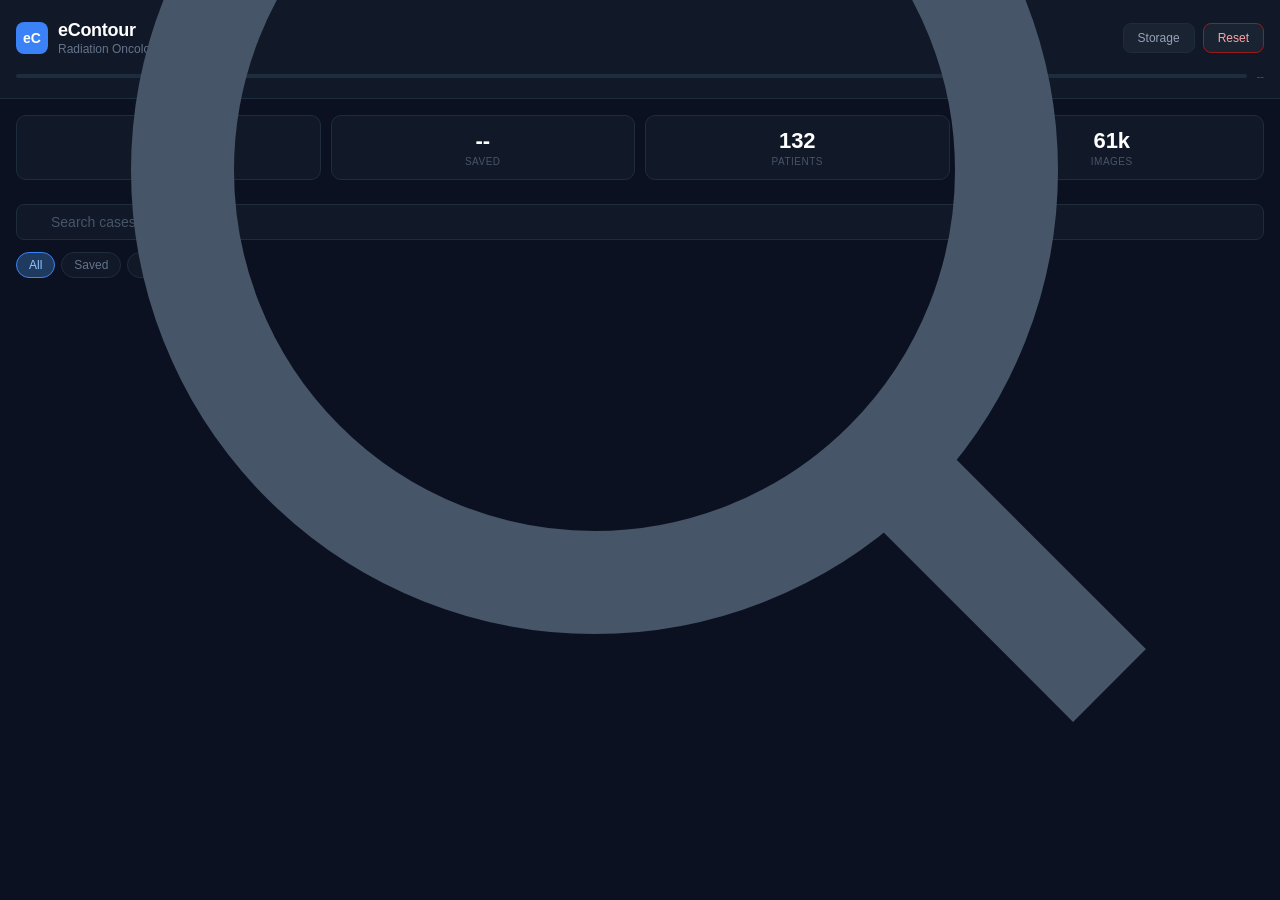
==== case.html @ e30c6faa "feat: eContour offline PWA - touch controls, IndexedDB storage, modern UI - Custom touch controls: 1" ====
<!DOCTYPE html>
<html lang="en">
<head>
    <meta charset="UTF-8">
    <meta name="viewport" content="width=device-width, initial-scale=1.0, maximum-scale=1.0, user-scalable=no, viewport-fit=cover">
    <title>eContour</title>
    <link rel="manifest" href="/manifest.json">
    <meta name="theme-color" content="#0b1120">
    <meta name="apple-mobile-web-app-capable" content="yes">
    <meta name="apple-mobile-web-app-status-bar-style" content="black-translucent">
    <script src="/assets/jquery-3.5.1.min.js"></script>
    <script src="/assets/cornerstone.js"></script>
    <script src="/assets/cornerstoneMath.js"></script>
    <script src="/assets/cornerstoneTools.js"></script>
    <script src="/assets/cornerstoneWebImageLoader.js"></script>
    <script src="/assets/hammerjs.js"></script>
    <script src="/db.js"></script>
    <style>
        :root {
            --bg: #0b1120; --surface: #111827; --surface2: #1a2332;
            --border: #1e2d3d; --border2: #2a3a4d;
            --text: #e2e8f0; --text2: #94a3b8; --text3: #64748b; --text4: #475569;
            --accent: #3b82f6; --accent-dim: #1e3a5f;
            --success: #059669; --success-bg: #064e3b;
        }
        * { box-sizing: border-box; margin: 0; padding: 0; }
        body { font-family: -apple-system, BlinkMacSystemFont, 'Segoe UI', Roboto, sans-serif; background: var(--bg); color: var(--text); overflow: hidden; height: 100dvh; -webkit-tap-highlight-color: transparent; }
        .app { display: flex; flex-direction: column; height: 100dvh; }

        /* Topbar */
        .topbar { background: var(--surface); padding: 6px 10px; padding-top: max(6px, env(safe-area-inset-top)); display: flex; align-items: center; gap: 8px; border-bottom: 1px solid var(--border); flex-shrink: 0; min-height: 44px; z-index: 10; }
        .tb-back { color: var(--accent); text-decoration: none; font-size: 18px; padding: 4px 6px; display: flex; align-items: center; }
        .tb-title { flex: 1; overflow: hidden; }
        .tb-title h2 { font-size: 13px; font-weight: 600; color: #fff; white-space: nowrap; overflow: hidden; text-overflow: ellipsis; }
        .tb-title p { font-size: 10px; color: var(--text3); white-space: nowrap; overflow: hidden; text-overflow: ellipsis; }
        .tb-btn { background: var(--surface2); border: 1px solid var(--border); color: var(--text2); padding: 6px 12px; border-radius: 8px; font-size: 12px; cursor: pointer; font-weight: 500; }
        .tb-btn:active { background: var(--border); }
        .tb-btn.saved { background: var(--success-bg); border-color: var(--success); color: #6ee7b7; }

        /* Viewer */
        .viewer-wrap { flex: 1; position: relative; overflow: hidden; background: #000; }
        #dicomImage { position: absolute; top: 0; left: 0; width: 100%; height: 100%; touch-action: none; }
        .hud { position: absolute; top: 10px; right: 10px; background: rgba(0,0,0,0.75); backdrop-filter: blur(8px); color: #fff; padding: 5px 12px; border-radius: 8px; font-size: 13px; font-weight: 600; font-variant-numeric: tabular-nums; pointer-events: none; z-index: 5; }
        .ov-tag { position: absolute; top: 10px; left: 10px; background: rgba(37,99,235,0.85); backdrop-filter: blur(8px); color: #fff; padding: 4px 10px; border-radius: 8px; font-size: 11px; font-weight: 500; pointer-events: none; z-index: 5; display: none; }
        .hint { position: absolute; bottom: 10px; left: 50%; transform: translateX(-50%); background: rgba(0,0,0,0.7); backdrop-filter: blur(8px); color: var(--text3); padding: 5px 14px; border-radius: 20px; font-size: 11px; pointer-events: none; z-index: 5; white-space: nowrap; transition: opacity 0.5s; }

        /* Bottom */
        .bottom { background: var(--surface); border-top: 1px solid var(--border); flex-shrink: 0; padding-bottom: env(safe-area-inset-bottom); }
        .ctrl-row { display: flex; align-items: center; gap: 8px; padding: 8px 12px; }
        .ctrl-btn { background: var(--accent); color: #fff; border: none; border-radius: 8px; width: 40px; height: 40px; font-size: 18px; cursor: pointer; display: flex; align-items: center; justify-content: center; flex-shrink: 0; font-weight: 600; }
        .ctrl-btn:active { background: #2563eb; }
        .ctrl-info { font-size: 12px; color: var(--text3); min-width: 50px; text-align: center; flex-shrink: 0; font-variant-numeric: tabular-nums; }
        .slider { flex: 1; -webkit-appearance: none; height: 36px; background: transparent; }
        .slider::-webkit-slider-runnable-track { height: 4px; background: var(--border); border-radius: 2px; }
        .slider::-webkit-slider-thumb { -webkit-appearance: none; width: 20px; height: 20px; background: var(--accent); border-radius: 50%; margin-top: -8px; border: 2px solid var(--surface); box-shadow: 0 0 0 1px var(--border); }
        .tool-row { display: flex; align-items: center; gap: 6px; padding: 0 12px 8px; flex-wrap: wrap; }
        .tbtn { background: var(--surface2); border: 1px solid var(--border); color: var(--text2); border-radius: 6px; padding: 5px 10px; font-size: 12px; cursor: pointer; font-weight: 500; }
        .tbtn:active { background: var(--border); }
        .zoom-txt { font-size: 11px; color: var(--text4); font-variant-numeric: tabular-nums; margin-left: auto; }
        .ov-wrap { display: flex; align-items: center; gap: 6px; padding: 0 12px 8px; }
        .ov-sel { background: var(--surface2); border: 1px solid var(--border); color: var(--text2); border-radius: 6px; padding: 5px 8px; font-size: 11px; flex: 1; max-width: 180px; }
        .ov-op { width: 50px; }

        /* Sidebar */
        .sidebar { width: 340px; background: var(--surface); border-right: 1px solid var(--border); display: none; flex-direction: column; flex-shrink: 0; overflow: hidden; }
        .sb-head { padding: 14px; border-bottom: 1px solid var(--border); flex-shrink: 0; }
        .sb-head a { color: var(--accent); text-decoration: none; font-size: 12px; font-weight: 500; }
        .sb-head h2 { font-size: 15px; font-weight: 600; color: #fff; margin-top: 6px; }
        .sb-head p { font-size: 11px; color: var(--text3); margin-top: 3px; }
        .sb-tabs { display: flex; border-bottom: 1px solid var(--border); flex-shrink: 0; }
        .sb-tab { padding: 10px 14px; cursor: pointer; font-size: 11px; color: var(--text3); border-bottom: 2px solid transparent; font-weight: 500; transition: color 0.15s; }
        .sb-tab.on { color: #fff; border-bottom-color: var(--accent); }
        .sb-body { flex: 1; overflow-y: auto; -webkit-overflow-scrolling: touch; }
        .sb-panel { display: none; padding: 14px; }
        .sb-panel.on { display: block; }

        /* Content */
        .info-row { margin-bottom: 14px; }
        .info-lbl { font-size: 10px; color: var(--text4); text-transform: uppercase; letter-spacing: 0.5px; font-weight: 600; }
        .info-val { font-size: 13px; color: var(--text); margin-top: 4px; line-height: 1.6; }
        .info-html { font-size: 13px; color: var(--text); line-height: 1.7; word-break: break-word; }
        .info-html a { color: #60a5fa; }
        .info-html ul { margin: 8px 0 8px 18px; }
        .info-html li { margin-bottom: 4px; }

        /* Legend */
        .sec-hdr { font-size: 10px; text-transform: uppercase; color: var(--text4); padding: 10px 0 6px; border-bottom: 1px solid var(--border); margin-top: 8px; display: flex; justify-content: space-between; align-items: center; font-weight: 600; letter-spacing: 0.3px; }
        .sec-hdr.tv { color: #4ade80; } .sec-hdr.oar { color: #f87171; } .sec-hdr.ant { color: #60a5fa; }
        .sec-modes { display: flex; gap: 3px; }
        .mbtn { font-size: 9px; padding: 2px 7px; border-radius: 4px; cursor: pointer; border: 1px solid var(--border); background: var(--surface2); color: var(--text3); font-weight: 500; }
        .mbtn.on { background: var(--accent-dim); color: #93c5fd; border-color: var(--accent); }
        .leg-item { display: flex; align-items: center; padding: 6px 4px; cursor: pointer; border-radius: 6px; }
        .leg-item:active { background: var(--surface2); }
        .leg-item.off { opacity: 0.3; }
        .leg-dot { width: 14px; height: 14px; border-radius: 4px; margin-right: 8px; border: 1px solid rgba(255,255,255,0.1); flex-shrink: 0; }
        .leg-name { font-size: 12px; flex: 1; min-width: 0; overflow: hidden; text-overflow: ellipsis; white-space: nowrap; color: var(--text); }
        .leg-modes { display: flex; gap: 2px; flex-shrink: 0; }
        .lm-btn { font-size: 9px; padding: 2px 6px; border-radius: 4px; cursor: pointer; border: 1px solid var(--border); background: transparent; color: var(--text4); font-weight: 600; }
        .lm-btn.on { background: var(--accent-dim); color: #93c5fd; border-color: var(--accent); }

        /* Drawer */
        .drawer-bg { display: none; position: fixed; inset: 0; background: rgba(0,0,0,0.6); z-index: 100; }
        .drawer-bg.open { display: block; }
        .drawer { position: fixed; bottom: 0; left: 0; right: 0; background: var(--surface); border-radius: 16px 16px 0 0; max-height: 75dvh; z-index: 101; transform: translateY(100%); transition: transform 0.3s ease; display: flex; flex-direction: column; padding-bottom: env(safe-area-inset-bottom); }
        .drawer.open { transform: translateY(0); }
        .dw-handle { padding: 10px; text-align: center; cursor: grab; flex-shrink: 0; }
        .dw-handle::after { content: ''; display: block; width: 36px; height: 4px; background: var(--border2); border-radius: 2px; margin: 0 auto; }
        .dw-tabs { display: flex; border-bottom: 1px solid var(--border); flex-shrink: 0; overflow-x: auto; }
        .dw-tab { padding: 10px 14px; cursor: pointer; font-size: 12px; color: var(--text3); border-bottom: 2px solid transparent; white-space: nowrap; font-weight: 500; }
        .dw-tab.on { color: #fff; border-bottom-color: var(--accent); }
        .dw-body { overflow-y: auto; flex: 1; padding: 14px; -webkit-overflow-scrolling: touch; }
        .dw-panel { display: none; }
        .dw-panel.on { display: block; }

        @media (min-width: 768px) {
            .app { flex-direction: row; }
            .topbar { display: none; }
            .sidebar { display: flex; }
            .bottom { display: flex; align-items: center; gap: 12px; padding: 8px 16px; padding-bottom: max(8px, env(safe-area-inset-bottom)); }
            .ctrl-row { flex: 1; padding: 0; }
            .tool-row { padding: 0; border-left: 1px solid var(--border); padding-left: 12px; }
            .ov-wrap { padding: 0; border-left: 1px solid var(--border); padding-left: 12px; }
            .drawer, .drawer-bg { display: none !important; }
        }
        @media (min-width: 1200px) { .sidebar { width: 380px; } }
    </style>
</head>
<body>
    <div class="app">
        <div class="topbar">
            <a href="/" class="tb-back">
                <svg width="20" height="20" viewBox="0 0 24 24" fill="none" stroke="currentColor" stroke-width="2"><path d="M19 12H5M12 19l-7-7 7-7"/></svg>
            </a>
            <div class="tb-title">
                <h2 id="mTitle">Loading...</h2>
                <p id="mSub"></p>
            </div>
            <button class="tb-btn" id="mSaveBtn" onclick="doSave()">Save</button>
            <button class="tb-btn" onclick="toggleDrawer()">Info</button>
        </div>

        <div class="sidebar">
            <div class="sb-head">
                <a href="/">&larr; All Cases</a>
                <h2 id="dTitle">Loading...</h2>
                <p id="dSub"></p>
            </div>
            <div class="sb-tabs">
                <div class="sb-tab on" data-t="info">Info</div>
                <div class="sb-tab" data-t="contours">Contours</div>
                <div class="sb-tab" data-t="pearls">Pearls</div>
                <div class="sb-tab" data-t="legend">Structures</div>
            </div>
            <div class="sb-body">
                <div class="sb-panel on" id="p-info"><div class="info-html" id="cInfo"></div></div>
                <div class="sb-panel" id="p-contours"><div class="info-html" id="cContours"></div></div>
                <div class="sb-panel" id="p-pearls"><div class="info-html" id="cPearls"></div></div>
                <div class="sb-panel" id="p-legend"><div id="cLegend"></div></div>
            </div>
        </div>

        <div style="flex:1;display:flex;flex-direction:column;min-width:0">
            <div class="viewer-wrap">
                <div id="dicomImage"></div>
                <div class="hud" id="hud">-- / --</div>
                <div class="ov-tag" id="ovTag"></div>
                <div class="hint" id="hint">1 finger pan &middot; pinch zoom &middot; 2 fingers scroll</div>
            </div>
            <div class="bottom">
                <div class="ctrl-row">
                    <button class="ctrl-btn" id="prevBtn">&lsaquo;</button>
                    <input type="range" class="slider" id="slider" min="0" max="100" value="0">
                    <button class="ctrl-btn" id="nextBtn">&rsaquo;</button>
                    <div class="ctrl-info"><span id="sNum">1</span>/<span id="sTotal">1</span></div>
                </div>
                <div class="tool-row">
                    <button class="tbtn" id="zIn">+</button>
                    <button class="tbtn" id="zOut">&minus;</button>
                    <button class="tbtn" id="zFit">Fit</button>
                    <span class="zoom-txt" id="zTxt">100%</span>
                </div>
                <div class="ov-wrap">
                    <select class="ov-sel" id="ovSel"><option value="NONE">No Overlay</option></select>
                    <input type="range" class="ov-op" id="ovOp" min="0" max="100" value="50">
                </div>
            </div>
        </div>
    </div>

    <div class="drawer-bg" id="drawerBg" onclick="toggleDrawer()"></div>
    <div class="drawer" id="drawer">
        <div class="dw-handle" onclick="toggleDrawer()"></div>
        <div class="dw-tabs">
            <div class="dw-tab on" data-d="info">Info</div>
            <div class="dw-tab" data-d="contours">Contours</div>
            <div class="dw-tab" data-d="pearls">Pearls</div>
            <div class="dw-tab" data-d="legend">Structures</div>
        </div>
        <div class="dw-body">
            <div class="dw-panel on" id="dp-info"><div class="info-html" id="dcInfo"></div></div>
            <div class="dw-panel" id="dp-contours"><div class="info-html" id="dcContours"></div></div>
            <div class="dw-panel" id="dp-pearls"><div class="info-html" id="dcPearls"></div></div>
            <div class="dw-panel" id="dp-legend"><div id="dcLegend"></div></div>
        </div>
    </div>

    <script>
    (function(){
        const FILL='fill',OUTLINE='outline',HIDE='hide';
        let cData,regions={},contours=[],sContours=[];
        let cur=0,el,stk;
        let tMode={TV:FILL,OAR:OUTLINE,ANT:FILL,OTHER:FILL};
        let rMode={};

        function rgb(h){
            if(!h)return'255,0,0';if(h.includes(','))return h;
            h=h.replace('#','');if(h.length===3)h=h[0]+h[0]+h[1]+h[1]+h[2]+h[2];
            const n=parseInt(h,16);return((n>>16)&255)+','+((n>>8)&255)+','+(n&255);
        }

        function toggleDrawer(){
            document.getElementById('drawerBg').classList.toggle('open');
            document.getElementById('drawer').classList.toggle('open');
        }

        async function loadImg(imageId){
            const src=imageId.replace('local:','');
            return new Promise((res,rej)=>{
                const img=new Image();img.crossOrigin='anonymous';
                img.onload=()=>{
                    const c=document.createElement('canvas');c.width=img.naturalWidth;c.height=img.naturalHeight;
                    const ctx=c.getContext('2d');ctx.drawImage(img,0,0);
                    const d=ctx.getImageData(0,0,c.width,c.height);
                    res({imageId,minPixelValue:0,maxPixelValue:255,slope:1,intercept:0,
                        windowCenter:128,windowWidth:256,render:cornerstone.renderColorImage,
                        getPixelData:()=>d.data,rows:c.height,columns:c.width,
                        height:c.height,width:c.width,color:true,
                        columnPixelSpacing:1,rowPixelSpacing:1,sizeInBytes:c.width*c.height*4});
                };
                img.onerror=()=>rej(new Error('fail: '+src));img.src=src;
            });
        }

        function initCS(){
            cornerstoneWebImageLoader.external.cornerstone=cornerstone;
            cornerstoneTools.external.cornerstone=cornerstone;
            cornerstoneTools.external.cornerstoneMath=cornerstoneMath;
            cornerstoneTools.external.Hammer=Hammer;
            cornerstone.registerImageLoader('local',id=>({promise:loadImg(id)}));

            el=document.getElementById('dicomImage');
            const p=el.parentElement;el.style.width=p.offsetWidth+'px';el.style.height=p.offsetHeight+'px';
            cornerstoneTools.init({globalToolSyncEnabled:true,mouseEnabled:true,touchEnabled:false});
            cornerstone.enable(el);

            const ids=[];
            for(let i=1;i<=cData.numSlices;i++)ids.push('local:/'+cData.name+'/CT/CT.'+i+'.jpg');
            stk={currentImageIdIndex:cur,imageIds:ids};

            cornerstoneTools.addTool(cornerstoneTools.ZoomTool);
            cornerstoneTools.addTool(cornerstoneTools.PanTool);
            cornerstoneTools.addTool(cornerstoneTools.StackScrollMouseWheelTool);
            cornerstoneTools.setToolActive('Pan',{mouseButtonMask:1});
            cornerstoneTools.setToolActive('Zoom',{mouseButtonMask:2});
            cornerstoneTools.setToolActive('StackScrollMouseWheel',{});

            cornerstone.loadAndCacheImage(ids[cur]).then(img=>{
                cornerstone.displayImage(el,img);
                cornerstoneTools.addStackStateManager(el,['stack']);
                cornerstoneTools.addToolState(el,'stack',stk);
                cornerstoneTools.stackPrefetch.enable(el);
                drawContours();
                setTimeout(()=>{fit();cornerstone.updateImage(el,true);},100);
            });

            el.addEventListener('cornerstonenewimage',e=>{
                const img=e.detail.image;
                if(img?.imageId){const i=stk.imageIds.indexOf(img.imageId);if(i>=0&&i!==cur){cur=i;updateUI();}}
            });
            el.addEventListener('cornerstoneimagerendered',updateZoom);

            initTouch();
        }

        function initTouch(){
            const mc=new Hammer.Manager(el,{
                recognizers:[[Hammer.Pan,{direction:Hammer.DIRECTION_ALL,threshold:8}],[Hammer.Pinch,{enable:true}]]
            });
            mc.get('pan').requireFailure(mc.get('pinch'));
            let lx=0,ly=0,lp=1,acc=0;const TH=25;

            mc.on('panstart',e=>{lx=e.center.x;ly=e.center.y;acc=0;});
            mc.on('panmove',e=>{
                const dx=e.center.x-lx,dy=e.center.y-ly;lx=e.center.x;ly=e.center.y;
                if(e.pointers.length>=2){
                    acc+=dy;
                    if(Math.abs(acc)>=TH){
                        const n=Math.max(0,Math.min(cData.numSlices-1,cur+(acc>0?1:-1)));
                        if(n!==cur)goSlice(n);acc=0;
                    }
                }else{const vp=cornerstone.getViewport(el);if(vp){vp.translation.x+=dx;vp.translation.y+=dy;cornerstone.setViewport(el,vp);}}
            });
            mc.on('panend',()=>{acc=0;});
            mc.on('pinchstart',()=>{lp=1;});
            mc.on('pinchmove',e=>{const vp=cornerstone.getViewport(el);if(vp){vp.scale=Math.max(0.1,Math.min(20,vp.scale*(e.scale/lp)));cornerstone.setViewport(el,vp);}lp=e.scale;});
            mc.on('pinchend',()=>{lp=1;});
        }

        function drawContours(){
            $(el).on('cornerstoneimagerendered',e=>{
                const ed=e.detail,ctx=ed.canvasContext;
                cornerstone.setToPixelCoordinateSystem(ed.enabledElement,ctx);
                const sl=sContours[cur]||[];
                for(const c of sl){
                    const mode=rMode[c.ROINumber]||tMode[(regions[c.ROINumber]||{}).type||'OTHER']||FILL;
                    if(mode===HIDE)continue;
                    const col=rgb((regions[c.ROINumber]||{}).color||c.color||'255,0,0');
                    ctx.lineWidth=1.5;ctx.lineCap=ctx.lineJoin='round';
                    ctx.strokeStyle='rgb('+col+')';ctx.beginPath();
                    ctx.moveTo(c.points[0].x,c.points[0].y);
                    for(let j=1;j<c.points.length;j++)ctx.lineTo(c.points[j].x,c.points[j].y);
                    ctx.closePath();ctx.stroke();
                    if(mode===FILL){ctx.fillStyle='rgba('+col+',0.2)';ctx.fill();}
                }
            });
        }

        function updateUI(){
            document.getElementById('sNum').textContent=cur+1;
            document.getElementById('sTotal').textContent=cData.numSlices;
            document.getElementById('hud').textContent=(cur+1)+' / '+cData.numSlices;
            document.getElementById('slider').value=cur;
        }

        function fit(){
            if(!el)return;const p=el.parentElement,w=p.offsetWidth,h=p.offsetHeight;
            if(w>0&&h>0){el.style.width=w+'px';el.style.height=h+'px';cornerstone.resize(el,true);const vp=cornerstone.getViewport(el);if(vp){vp.scale=1;cornerstone.setViewport(el,vp);}}
        }

        function updateZoom(){const vp=cornerstone.getViewport(el);if(vp)document.getElementById('zTxt').textContent=(vp.scale*100).toFixed(0)+'%';}

        function goSlice(i){
            cur=i;updateUI();
            cornerstone.loadAndCacheImage(stk.imageIds[i]).then(img=>{cornerstone.displayImage(el,img);cornerstone.updateImage(el);});
        }

        function getRType(n){return(regions[n]||{}).type||'OTHER';}
        function getRMode(n){return rMode[n]||tMode[getRType(n)]||FILL;}

        function buildLegend(){
            const by={TV:[],OAR:[],ANT:[],OTHER:[]},seen={};
            contours.forEach(c=>{
                if(seen[c.ROINumber])return;seen[c.ROINumber]=true;
                const r=regions[c.ROINumber]||{};
                (by[r.type||'OTHER']||by.OTHER).push({id:c.ROINumber,name:r.name||('Region '+c.ROINumber),color:rgb(r.color||c.color),type:r.type||'OTHER'});
            });
            let h='';
            for(const[t,label]of[['TV','Target Volumes'],['OAR','Organs at Risk'],['ANT','Anatomy'],['OTHER','Other']]){
                if(!by[t].length)continue;const m=tMode[t];
                h+='<div class="sec-hdr '+t.toLowerCase()+'"><span>'+label+'</span><div class="sec-modes">'+
                    '<button class="mbtn '+(m===FILL?'on':'')+'" onclick="window._sTM(\''+t+'\',\'fill\')">Fill</button>'+
                    '<button class="mbtn '+(m===OUTLINE?'on':'')+'" onclick="window._sTM(\''+t+'\',\'outline\')">Line</button>'+
                    '<button class="mbtn '+(m===HIDE?'on':'')+'" onclick="window._sTM(\''+t+'\',\'hide\')">Hide</button>'+
                    '</div></div>';
                by[t].forEach(r=>{
                    const rm=getRMode(r.id);
                    h+='<div class="leg-item '+(rm===HIDE?'off':'')+'">'+
                        '<div class="leg-dot" style="background:rgb('+r.color+')"></div>'+
                        '<span class="leg-name">'+r.name+'</span>'+
                        '<div class="leg-modes">'+
                        '<button class="lm-btn '+(rm===FILL?'on':'')+'" onclick="window._sRM('+r.id+',\'fill\')">F</button>'+
                        '<button class="lm-btn '+(rm===OUTLINE?'on':'')+'" onclick="window._sRM('+r.id+',\'outline\')">L</button>'+
                        '<button class="lm-btn '+(rm===HIDE?'on':'')+'" onclick="window._sRM('+r.id+',\'hide\')">H</button>'+
                        '</div></div>';
                });
            }
            document.getElementById('cLegend').innerHTML=h;
            document.getElementById('dcLegend').innerHTML=h;
        }

        window._sTM=(t,m)=>{tMode[t]=m;buildLegend();if(el)cornerstone.updateImage(el);};
        window._sRM=(r,m)=>{rMode[r]=m;buildLegend();if(el)cornerstone.updateImage(el);};
        window.toggleDrawer=toggleDrawer;

        async function loadContours(){
            try{
                let d=null;
                if(cData.id){const b=await ECDB.getImage(cData.id,cData.name+'/contours.json');if(b)d=JSON.parse(await b.text());}
                if(!d){const r=await fetch('/'+cData.name+'/contours.json');d=await r.json();}
                contours=d;sContours=new Array(cData.numSlices).fill(null).map(()=>[]);
                contours.forEach(c=>{if(c.sliceIndex>=1&&c.sliceIndex<=cData.numSlices)sContours[c.sliceIndex-1].push(c);});
            }catch(e){}
        }

        function renderOvOpts(){
            const sel=document.getElementById('ovSel');sel.innerHTML='<option value="NONE">No Overlay</option>';
            let arr=[];try{arr=JSON.parse(cData.overlays||'[]');}catch(e){}
            arr.forEach(o=>{const n=typeof o==='string'?o:o.overlayName||o;sel.add(new Option(typeof o==='string'?o:o.overlayDescrip||n,n));});
        }

        async function doSave(){
            const btn=document.getElementById('mSaveBtn');
            if(btn.classList.contains('saved'))return;
            btn.textContent='0%';btn.disabled=true;
            try{
                await ECDB.saveCaseMeta({id:cData.id,name:cData.name,site:cData.site,subsite:cData.subsite,subsubsite:cData.subsubsite,stage:cData.stage,assessment:cData.assessment,numSlices:cData.numSlices,downloadedAt:Date.now()});
                const tot=cData.numSlices;
                for(let i=1;i<=tot;i++){
                    const p=cData.name+'/CT/CT.'+i+'.jpg';
                    const r=await fetch('/'+p);const b=await r.blob();await ECDB.saveImage(cData.id,p,b);
                    btn.textContent=Math.round(i/tot*100)+'%';
                }
                try{const cp=cData.name+'/contours.json';const cr=await fetch('/'+cp);const cb=await cr.blob();await ECDB.saveImage(cData.id,cp,cb);}catch(e){}
                for(const ov of['CTART','DOSE','PT']){
                    try{const tr=await fetch('/'+cData.name+'/'+ov+'/CT.1.jpg',{method:'HEAD'});if(tr.ok)for(let i=1;i<=tot;i++){const op=cData.name+'/'+ov+'/CT.'+i+'.jpg';const or=await fetch('/'+op);const ob=await or.blob();await ECDB.saveImage(cData.id,op,ob);}}catch(e){}
                }
                await ECDB.saveCaseMeta({id:cData.id,name:cData.name,site:cData.site,subsite:cData.subsite,subsubsite:cData.subsubsite,stage:cData.stage,assessment:cData.assessment,numSlices:cData.numSlices,downloadedAt:Date.now(),complete:true});
                btn.textContent='Saved';btn.classList.add('saved');btn.disabled=false;
            }catch(e){console.error(e);btn.textContent='Err';btn.disabled=false;setTimeout(()=>{btn.textContent='Save';},2000);}
        }
        window.doSave=doSave;

        async function checkSaved(){
            if(!cData?.id)return;
            try{const m=await ECDB.getCaseMeta(cData.id);if(m?.complete){document.getElementById('mSaveBtn').textContent='Saved';document.getElementById('mSaveBtn').classList.add('saved');}}catch(e){}
        }

        async function init(){
            const p=new URLSearchParams(location.search),cid=p.get('id');
            if(!cid){location.href='/';return;}
            const[cr,rr]=await Promise.all([fetch('/cases/'+cid+'/full_data.json'),fetch('/cases/'+cid+'/regions.json').catch(()=>null)]);
            cData=await cr.json();if(rr?.ok)regions=await rr.json();

            const title=cData.subsite+' ['+(cData.subsubsite||'')+']';
            const sub=cData.site+' - '+(cData.stage||'');
            document.getElementById('mTitle').textContent=title;document.getElementById('mSub').textContent=sub;
            document.getElementById('dTitle').textContent=title;document.getElementById('dSub').textContent=sub;
            document.title='Case '+cData.id+': '+cData.subsite;

            const info='<div class="info-row"><div class="info-lbl">Assessment</div><div class="info-val">'+(cData.assessment||'')+'</div></div>'+
                '<div class="info-row"><div class="info-lbl">Treatment Summary</div><div class="info-html">'+(cData.rtsummary||'')+'</div></div>'+
                '<div class="info-row"><div class="info-lbl">Instructions</div><div class="info-html">'+(cData.instructions||'')+'</div></div>';
            document.getElementById('cInfo').innerHTML=info;document.getElementById('dcInfo').innerHTML=info;
            document.getElementById('cContours').innerHTML=cData.contours||'';
            document.getElementById('dcContours').innerHTML=cData.contours||'';
            document.getElementById('cPearls').innerHTML=cData.pearls||'';
            document.getElementById('dcPearls').innerHTML=cData.pearls||'';

            document.getElementById('sTotal').textContent=cData.numSlices;
            document.getElementById('slider').max=cData.numSlices-1;
            cur=cData.startSlice||Math.floor(cData.numSlices/2);
            updateUI();renderOvOpts();await loadContours();buildLegend();initCS();checkSaved();
            setTimeout(()=>{const h=document.getElementById('hint');if(h)h.style.opacity='0';},4000);
        }

        document.getElementById('prevBtn').onclick=()=>{if(cur>0)goSlice(cur-1);};
        document.getElementById('nextBtn').onclick=()=>{if(cur<cData.numSlices-1)goSlice(cur+1);};
        document.getElementById('slider').oninput=e=>goSlice(+e.target.value);
        document.getElementById('zIn').onclick=()=>{const vp=cornerstone.getViewport(el);if(vp){vp.scale*=1.25;cornerstone.setViewport(el,vp);}};
        document.getElementById('zOut').onclick=()=>{const vp=cornerstone.getViewport(el);if(vp){vp.scale/=1.25;cornerstone.setViewport(el,vp);}};
        document.getElementById('zFit').onclick=()=>fit();
        document.getElementById('ovSel').onchange=e=>{const v=e.target.value;document.getElementById('ovTag').style.display=v==='NONE'?'none':'block';document.getElementById('ovTag').textContent=v;};
        document.getElementById('ovOp').oninput=e=>{};

        document.querySelectorAll('.sb-tab').forEach(t=>{t.onclick=()=>{document.querySelectorAll('.sb-tab').forEach(x=>x.classList.remove('on'));document.querySelectorAll('.sb-panel').forEach(x=>x.classList.remove('on'));t.classList.add('on');document.getElementById('p-'+t.dataset.t).classList.add('on');};});
        document.querySelectorAll('.dw-tab').forEach(t=>{t.onclick=()=>{document.querySelectorAll('.dw-tab').forEach(x=>x.classList.remove('on'));document.querySelectorAll('.dw-panel').forEach(x=>x.classList.remove('on'));t.classList.add('on');document.getElementById('dp-'+t.dataset.d).classList.add('on');};});

        window.addEventListener('resize',()=>{if(el)requestAnimationFrame(()=>fit());});
        window.addEventListener('orientationchange',()=>{if(el)setTimeout(()=>fit(),100);});
        if('serviceWorker' in navigator)navigator.serviceWorker.register('/sw.js').catch(()=>{});
        init();
    })();
    </script>
</body>
</html>
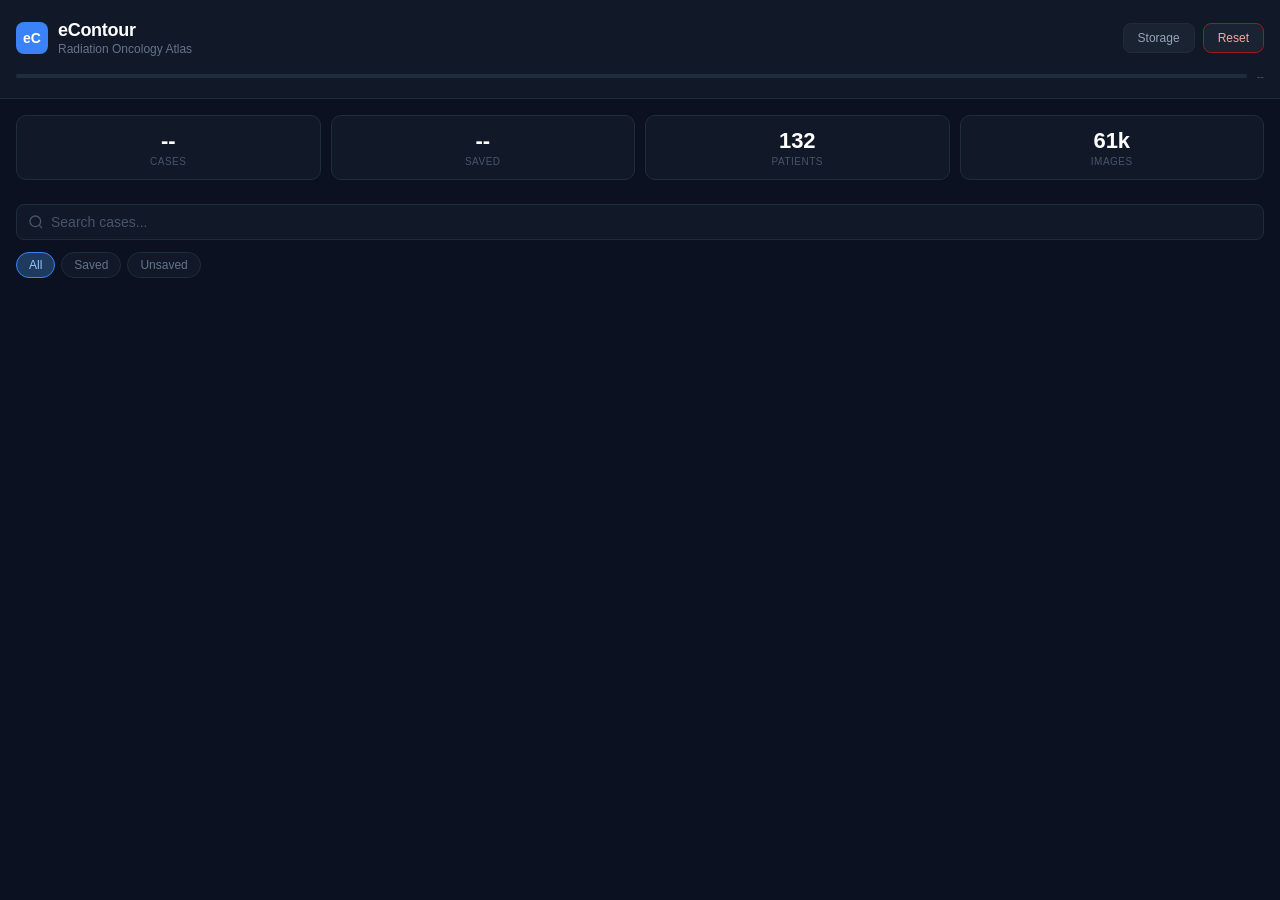
==== commit c05e44d3: "fix: search icon size, add PWA install button, apple-touch-icon" ====
--- a/case.html
+++ b/case.html
@@ -8,6 +8,7 @@
     <meta name="theme-color" content="#0b1120">
     <meta name="apple-mobile-web-app-capable" content="yes">
     <meta name="apple-mobile-web-app-status-bar-style" content="black-translucent">
+    <link rel="apple-touch-icon" href="/icon-192.png">
     <script src="/assets/jquery-3.5.1.min.js"></script>
     <script src="/assets/cornerstone.js"></script>
     <script src="/assets/cornerstoneMath.js"></script>
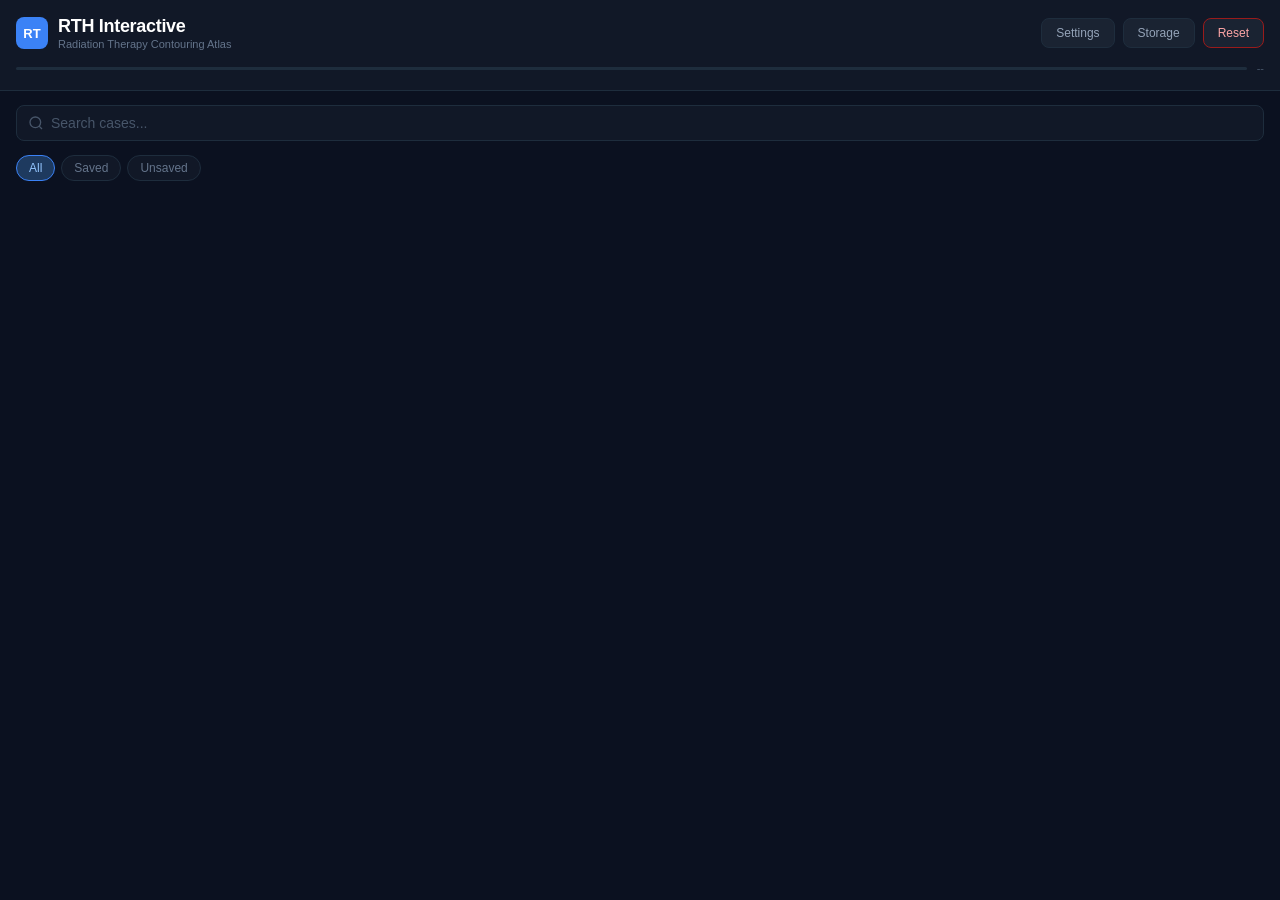
==== commit 07936fa2: "feat: rename to RTH Interactive, add settings, remove stats - Renamed from eContour to RTH Interacti" ====
--- a/case.html
+++ b/case.html
@@ -212,6 +212,7 @@
         let cur=0,el,stk;
         let tMode={TV:FILL,OAR:OUTLINE,ANT:FILL,OTHER:FILL};
         let rMode={};
+        let settings={lineWidth:1.5,fillOpacity:0.2,defaultTV:'fill',defaultOAR:'outline',defaultANT:'fill',scrollThreshold:25};
 
         function rgb(h){
             if(!h)return'255,0,0';if(h.includes(','))return h;
@@ -288,7 +289,7 @@
                 recognizers:[[Hammer.Pan,{direction:Hammer.DIRECTION_ALL,threshold:8}],[Hammer.Pinch,{enable:true}]]
             });
             mc.get('pan').requireFailure(mc.get('pinch'));
-            let lx=0,ly=0,lp=1,acc=0;const TH=25;
+            let lx=0,ly=0,lp=1,acc=0;const TH=settings.scrollThreshold;
 
             mc.on('panstart',e=>{lx=e.center.x;ly=e.center.y;acc=0;});
             mc.on('panmove',e=>{
@@ -316,12 +317,12 @@
                     const mode=rMode[c.ROINumber]||tMode[(regions[c.ROINumber]||{}).type||'OTHER']||FILL;
                     if(mode===HIDE)continue;
                     const col=rgb((regions[c.ROINumber]||{}).color||c.color||'255,0,0');
-                    ctx.lineWidth=1.5;ctx.lineCap=ctx.lineJoin='round';
+                    ctx.lineWidth=settings.lineWidth;ctx.lineCap=ctx.lineJoin='round';
                     ctx.strokeStyle='rgb('+col+')';ctx.beginPath();
                     ctx.moveTo(c.points[0].x,c.points[0].y);
                     for(let j=1;j<c.points.length;j++)ctx.lineTo(c.points[j].x,c.points[j].y);
                     ctx.closePath();ctx.stroke();
-                    if(mode===FILL){ctx.fillStyle='rgba('+col+',0.2)';ctx.fill();}
+                    if(mode===FILL){ctx.fillStyle='rgba('+col+','+settings.fillOpacity+')';ctx.fill();}
                 }
             });
         }
@@ -429,6 +430,13 @@
         async function init(){
             const p=new URLSearchParams(location.search),cid=p.get('id');
             if(!cid){location.href='/';return;}
+
+            await ECDB.open();
+            try{const s=await ECDB.getMeta('settings');if(s)settings={...settings,...s};}catch(e){}
+            tMode.TV=settings.defaultTV||'fill';
+            tMode.OAR=settings.defaultOAR||'outline';
+            tMode.ANT=settings.defaultANT||'fill';
+
             const[cr,rr]=await Promise.all([fetch('/cases/'+cid+'/full_data.json'),fetch('/cases/'+cid+'/regions.json').catch(()=>null)]);
             cData=await cr.json();if(rr?.ok)regions=await rr.json();
 
@@ -436,7 +444,7 @@
             const sub=cData.site+' - '+(cData.stage||'');
             document.getElementById('mTitle').textContent=title;document.getElementById('mSub').textContent=sub;
             document.getElementById('dTitle').textContent=title;document.getElementById('dSub').textContent=sub;
-            document.title='Case '+cData.id+': '+cData.subsite;
+            document.title='RTH Interactive - Case '+cData.id;
 
             const info='<div class="info-row"><div class="info-lbl">Assessment</div><div class="info-val">'+(cData.assessment||'')+'</div></div>'+
                 '<div class="info-row"><div class="info-lbl">Treatment Summary</div><div class="info-html">'+(cData.rtsummary||'')+'</div></div>'+
